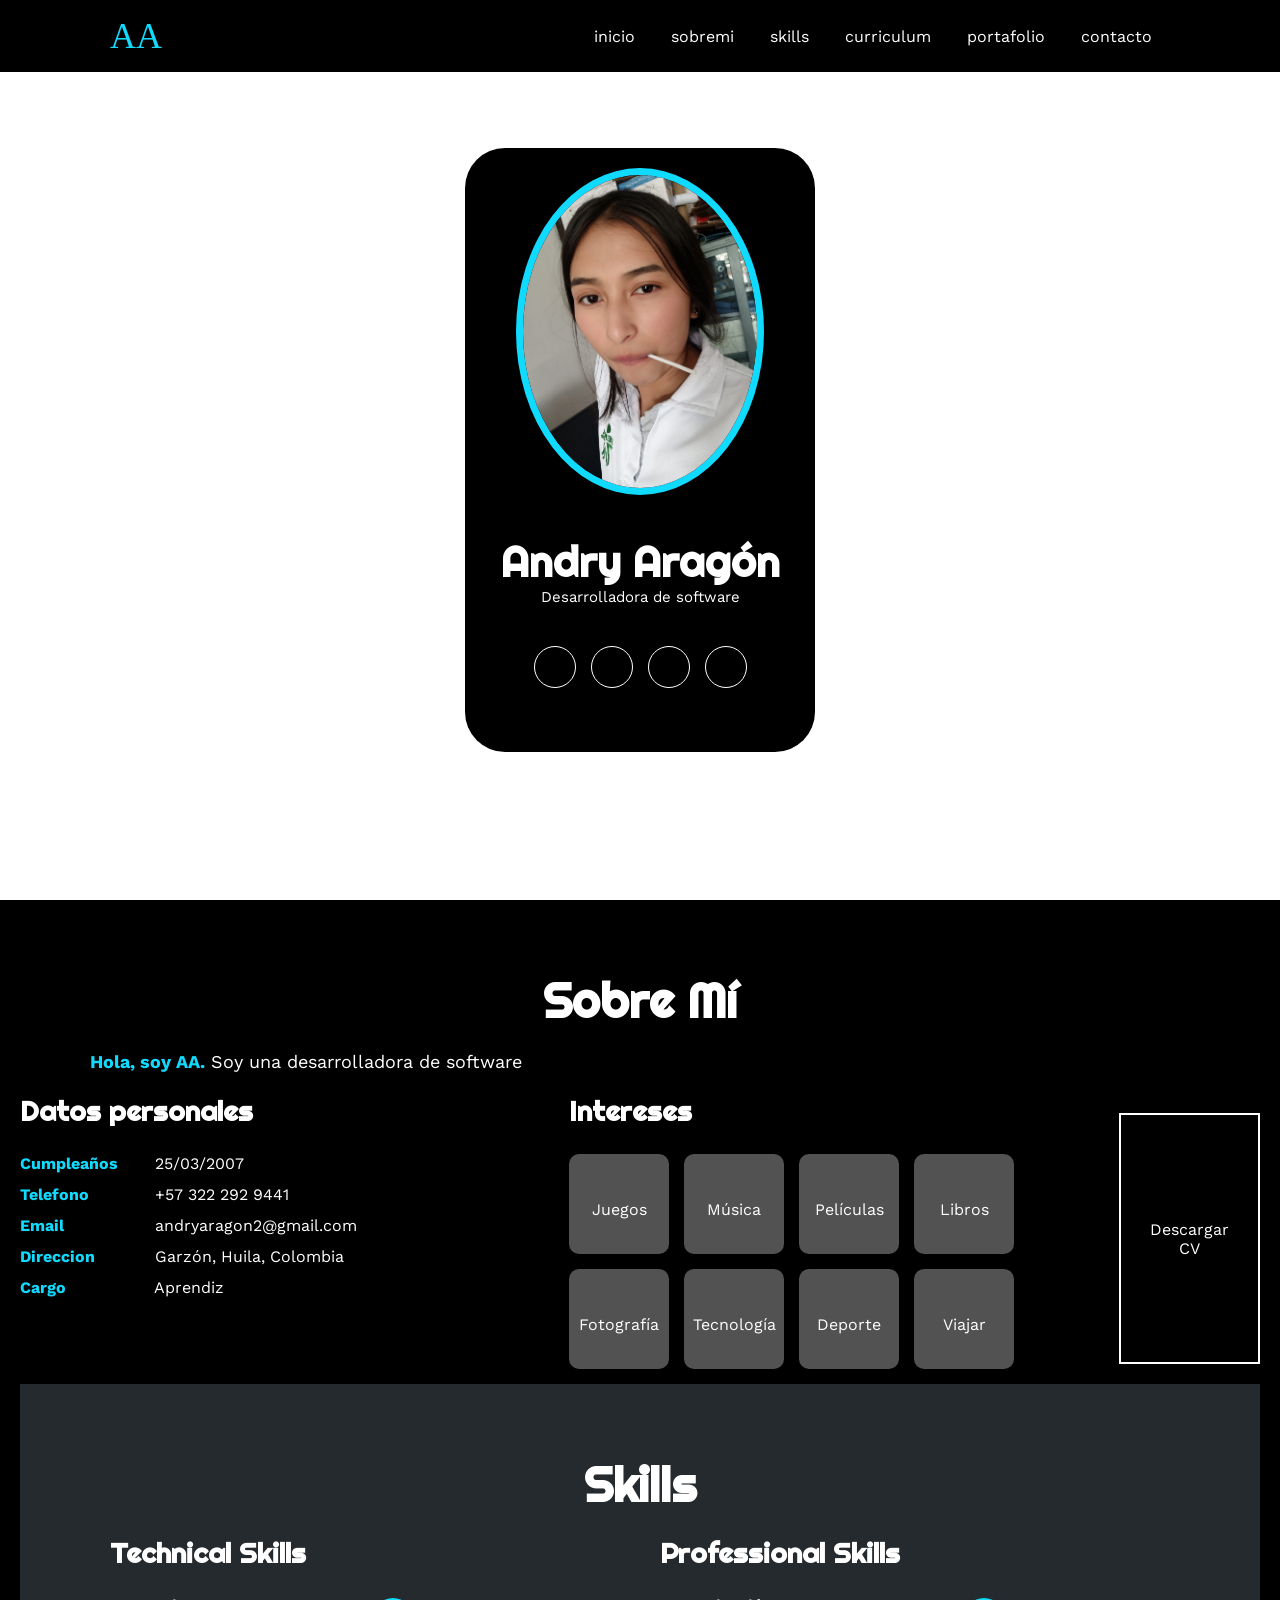
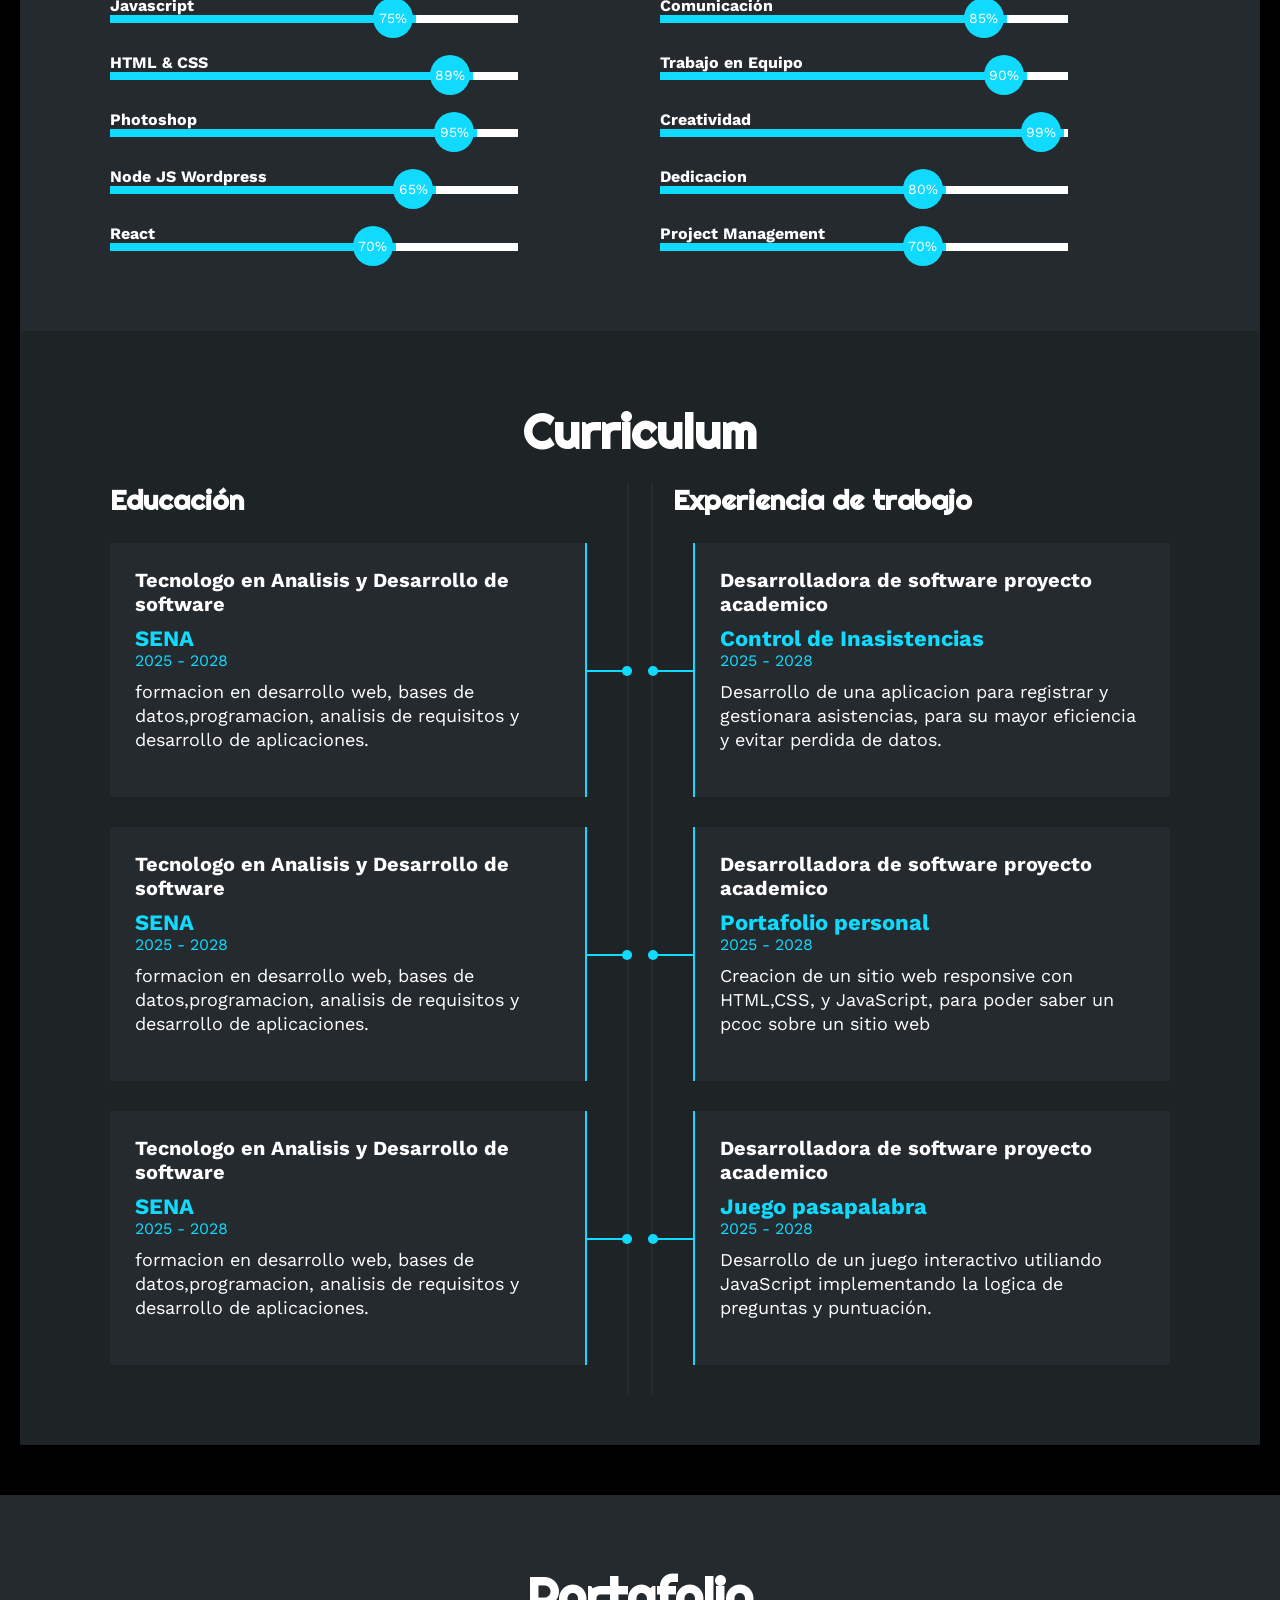
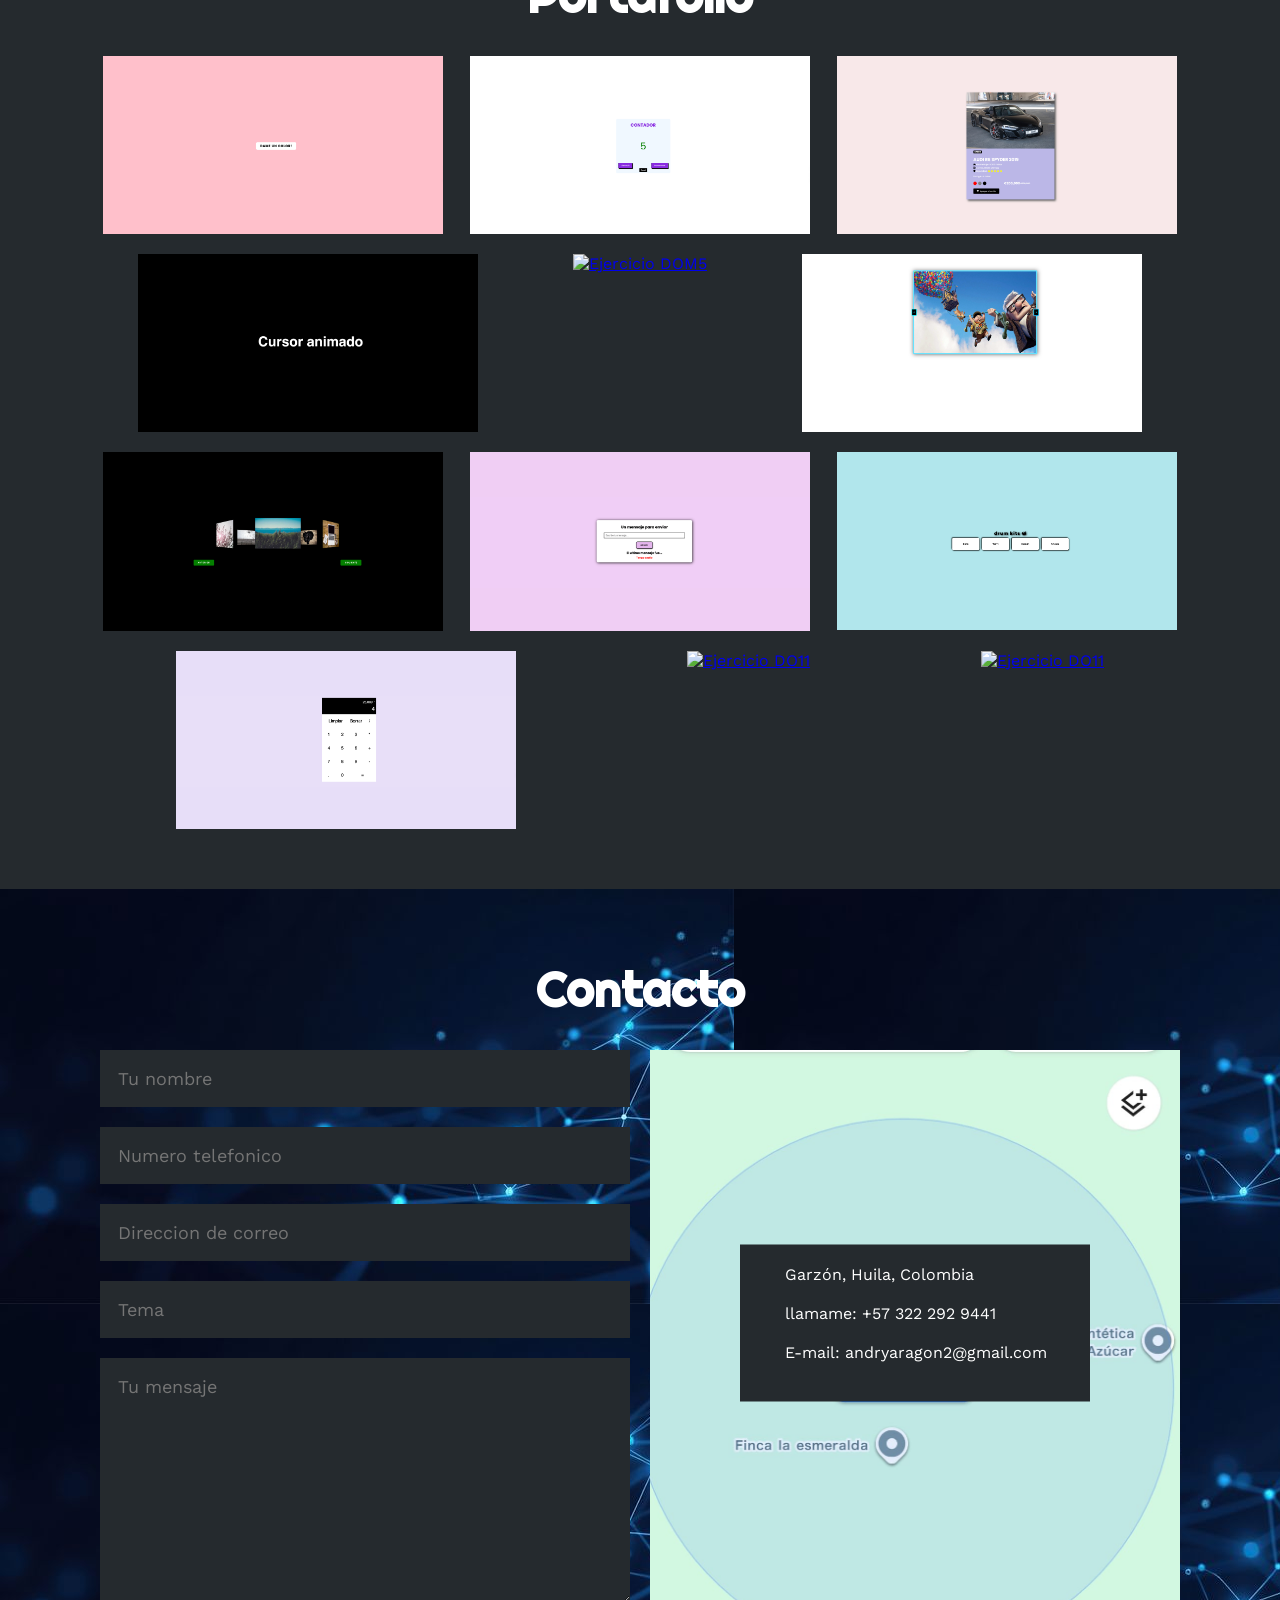
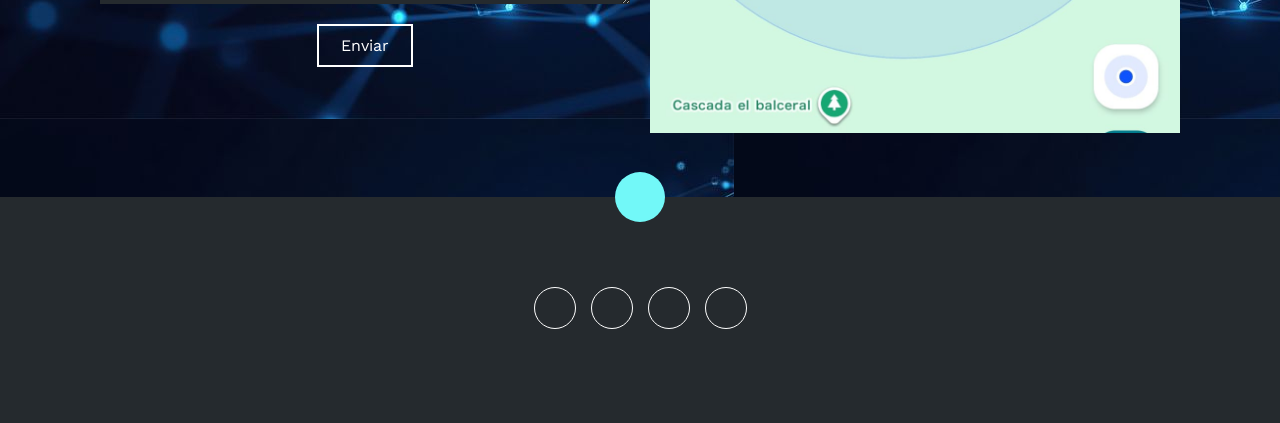
==== index.html @ 348f237e "subir portafolio" ====
<!DOCTYPE html>
<html lang="en">

<head>
    <meta charset="UTF-8">
    <meta http-equiv="x-UA-compatible" content="IE=edge">
    <meta name="viewport" content="width=device-width, initial-scale=1.0">
    <link rel="stylesheet" href="https://cdnjs.cloudflare.com/ajax/libs/font-awesome/7.0.1/css/all.min.css">
    <link rel="stylesheet" href="css/style.css">
    <title>Portafolio</title>
</head>

<body>
    <div class="container-header">
        <header>
            <div class="logo">
                <a href="#">AA</a>
            </div>
            <nav id="nav">
                <ul>
                    <li><a href="#inicio">inicio</a></li>
                    <li><a href="#sobremi">sobremi</a></li>
                    <li><a href="#skills">skills</a></li>
                    <li><a href="#curruculum">curriculum</a></li>
                    <li><a href="#portafolio">portafolio</a></li>
                    <li><a href="#contacto">contacto</a></li>
                </ul>
            </nav>
            <div class="nav-responsive" onclick="mostrarOcultarMenu()">
                <i class="fa-solid fa-bars"></i>
            </div>
        </header>
    </div>
    <!--section inicio -->
    <section id="inicio" class="inicio">
        <div class="container-banner">
            <div class="container-img">
                <img src="img/AA.jpeg" alt="">
            </div>
            <h1> Andry Aragón</h1>
            <h2>Desarrolladora de software</h2>
            <div class="redes">
                <a href="#"><i class="fa-brands fa-facebook-f"></i></a>
                <a href="#"><i class="fa-brands fa-instagram"></i></a>
                <a href="#"><i class="fa-brands fa-tiktok"></i></a>
                <a href="#"><i class="fa-brands fa-linkedin-in"></i></a>
    </section>
    </div>
    <!--section sobre mi-->
    <section id="sobremi" class="sobremi">
        <div class="container-section">
            <h2>Sobre Mí</h2>
            <p><span>Hola, soy AA.</span> Soy una desarrolladora de software</p>
        </div>
        <div class="fila">
            <!--datos personales-->
            <div class="col">
                <h3>Datos personales</h3>
                <ul>
                    <li>
                        <strong>Cumpleaños</strong>
                        25/03/2007
                    </li>
                    <li>
                        <strong>Telefono</strong>
                        +57 322 292 9441
                    </li>
                    <li>
                        <strong>Email</strong>
                        andryaragon2@gmail.com
                    </li>
                    <li>
                        <strong>Direccion</strong>
                        Garzón, Huila, Colombia
                    </li>
                    <li>
                        <strong>Cargo</strong>
                        Aprendiz
                    </li>
                </ul>
            </div>
            <!--Intereses-->
            <div class="col">
                <h3>Intereses</h3>
                <div class="container-intereses">
                    <div class="interes">
                        <i class="fa-solid fa-gamepad"></i>
                        <span>Juegos</span>
                    </div>
                    <div class="interes">
                        <i class="fa-solid fa-headphones"></i>
                        <span>Música</span>
                    </div>
                    <div class="interes">
                        <i class="fa-solid fa-film"></i>
                        <span>Películas</span>
                    </div>
                    <div class="interes">
                        <i class="fa-solid fa-book"></i>
                        <span>Libros</span>
                    </div>
                    <div class="interes">
                        <i class="fa-solid fa-camera"></i>
                        <span>Fotografía</span>
                    </div>
                    <div class="interes">
                        <i class="fa-solid fa-laptop"></i>
                        </span>Tecnología</span>
                    </div>
                    <div class="interes">
                        <i class="fa-solid fa-bicycle"></i>
                        <span>Deporte</span>
                    </div>
                    <div class="interes">
                        <i class="fa-solid fa-plane"></i>
                        <span>Viajar</span>
                    </div>
                </div>
            </div>
            <button>
                Descargar CV <i class="fa-solid fa-download"></i>
                <span class="overlay"></span>
            </button>
        </div>

        <!-- aqui es la sección de los skill -->
    <section class="skills" id="skills">
        <div class="container-section">
            <h2>Skills</h2>
            <div class="fila">
                <div class="col">
                    <h3>Technical Skills</h3>
                    <div class="skill">
                        <span>Javascript</span>
                        <div class="barra-skill">
                            <div class="progreso">
                                <span>75%</span>
                            </div>
                        </div>
                    </div>
                    <div class="skill">
                        <span>HTML & CSS</span>
                        <div class="barra-skill">
                            <div class="progreso">
                                <span>89%</span>
                            </div>
                        </div>
                    </div>
                    <div class="skill">
                        <span>Photoshop</span>
                        <div class="barra-skill">
                            <div class="progreso">
                                <span>95%</span>
                            </div>
                        </div>
                    </div>
                    <div class="skill">
                        <span>Node JS Wordpress</span>
                        <div class="barra-skill">
                            <div class="progreso">
                                <span>65%</span>
                            </div>
                        </div>
                    </div>
                    <div class="skill">
                        <span>React</span>
                        <div class="barra-skill">
                            <div class="progreso">
                                <span>70%</span>
                            </div>
                        </div>
                    </div>
                </div>

                <!-- sección de los skills profesional -->
                <div class="col">
                    <h3>Professional Skills</h3>
                    <div class="skill">
                        <span>Comunicación</span>
                        <div class="barra-skill">
                            <div class="progreso">
                                <span>85%</span>
                            </div>
                        </div>
                    </div>
                    <div class="skill">
                        <span>Trabajo en Equipo</span>
                        <div class="barra-skill">
                            <div class="progreso">
                                <span>90%</span>
                            </div>
                        </div>
                    </div>
                    <div class="skill">
                        <span>Creatividad</span>
                        <div class="barra-skill">
                            <div class="progreso">
                                <span>99%</span>
                            </div>
                        </div>
                    </div>
                    <div class="skill">
                        <span>Dedicacion</span>
                        <div class="barra-skill">
                            <div class="progreso">
                                <span>80%</span>
                            </div>
                        </div>
                    </div>
                    <div class="skill">
                        <span>Project Management</span>
                        <div class="barra-skill">
                            <div class="progreso">
                                <span>70%</span>
                            </div>
                        </div>
                    </div>
                </div>
            </div>
        </div>
    </section>
    <!-- Section Curriculum -->
    <div id="curriculum" class="curriculum">
        <div class="container-section">
            <h2>Curriculum</h2>
            <div class="fila">
                <div class="col izquierda">
                    <h3>Educación</h3>
                    <div class="item izq">
                        <h4>Tecnologo en Analisis y Desarrollo de software</h4>
                        <span class="casa">SENA</span>
                        <span class="fecha">2025 - 2028</span>
                        <p>formacion en desarrollo web, bases de datos,programacion, analisis de requisitos y desarrollo de aplicaciones.</p>
                        <div class="conectori">
                            <div class="circuloi"></div>
                        </div>
                    </div>
                    <div class="item izq">
                        <h4>Tecnologo en Analisis y Desarrollo de software</h4>
                        <span class="casa">SENA</span>
                        <span class="fecha">2025 - 2028</span>
                        <p>formacion en desarrollo web, bases de datos,programacion, analisis de requisitos y desarrollo de aplicaciones.</p>
                        <div class="conectori">
                            <div class="circuloi"></div>
                        </div>
                    </div>        
                    <div class="item izq">
                        <h4>Tecnologo en Analisis y Desarrollo de software</h4>
                        <span class="casa">SENA</span>
                        <span class="fecha">2025 - 2028</span>
                        <p>formacion en desarrollo web, bases de datos,programacion, analisis de requisitos y desarrollo de aplicaciones.</p>
                        <div class="conectori">
                            <div class="circuloi"></div>
                        </div>
                    </div>
                </div>
                <div class="col derecha">
                    <h3>Experiencia de trabajo</h3>
                    <div class="item der">
                        <h4>Desarrolladora de software proyecto academico</h4>
                        <spam class="casa">Control de Inasistencias</spam>
                        <spam class="fecha">2025 - 2028</spam>
                        <p>Desarrollo de una aplicacion para registrar y gestionara asistencias, para su mayor eficiencia y evitar perdida de datos.</p>
                        <div class="conectord">
                            <div class="circulod"></div>
                        </div>
                    </div>
                    <div class="item der">
                        <h4>Desarrolladora de software proyecto academico</h4>
                        <spam class="casa">Portafolio personal </spam>
                        <spam class="fecha">2025 - 2028</spam>
                        <p>Creacion de un sitio web responsive con HTML,CSS, y JavaScript, para poder saber un pcoc sobre un sitio web</p>
                        <div class="conectord">
                            <div class="circulod"></div>
                        </div>
                    </div>
                    <div class="item der">
                        <h4>Desarrolladora de software proyecto academico</h4>
                        <spam class="casa">Juego pasapalabra</spam>
                        <spam class="fecha">2025 - 2028</spam>
                        <p> Desarrollo de un juego interactivo utiliando JavaScript implementando la logica de preguntas y puntuación.</p>
                        <div class="conectord">
                        <div class="circulod"></div>
                    </div>
                </div>
            </div>
        </div>
    </div>
</section>
    <!--section portfolio-->
    <section id="portfolio" class="portfolio">
        <div class="container-section">
            <h2>Portafolio</h2>
            <div class="galeria">
                <div class="proyecto">
                    <a href="evidencias/VISUAL DOM/index.html">
                    <img src="img/cambio color.png" alt="Ejercicio Dom">
                    <div class="overlay">
                        <h3>Cambio de color</h3>
                        <p>Manejo del DOM</p>
                    </div>
                </a>
                </div>
                <div class="proyecto">
                    <a href="evidencias/VISUAL DOM.02/index.html">
                    <img src="img/contador.png" alt="Ejercicio DOM2">
                    <div class="overlay">
                        <h3>Contador</h3>
                        <p>Manejo del DOM</p>
                    </div>
                </a>
                </div>
                <div class="proyecto">
                    <a href="evidencias/VISUAL DOM.03/index.html">
                    <img src="img/carro.png" alt="Ejercicio DOM3">
                    <div class="overlay">
                        <h3>Carro</h3>
                        <p>Fotografia</p>
                    </div>
                </a>
                </div>
                <div class="proyecto">
                    <a href="evidencias/VISUAL DOM.04/index.html">
                    <img src="img/animado.png" alt="Ejercicio DOM4">
                    <div class="overlay">
                        <h3>Cursor Animado</h3>
                        <p>Fotografia</p>
                    </div>
                </a>
                </div>
                <div class="proyecto">
                    <a href="evidencias/VISUAL DOM.05/index.html">
                    <img src="img/Cronometro.png" alt="Ejercicio DOM5">
                    <div class="overlay">
                        <h3>Cronometro</h3>
                        <p>Fotografia</p>
                    </div>
                </a>
                </div>
                <div class="proyecto">
                    <a href="evidencias/VISUAL DOM.06/index.html">
                    <img src="img/carrusel.png" alt="Ejercicio DOM6">
                    <div class="overlay">
                        <h3>Carrusel</h3>
                        <p>Fotografia</p>
                    </div>
                </a>
                </div>
                <div class="proyecto">
                    <a href="evidencias/VISUAL DOM.07/index.html">
                    <img src="img/galeria.png" alt="Ejercicio DOM7">
                    <div class="overlay">
                        <h3>Carrusel</h3>
                        <p>Fotografia</p>
                    </div>
                </a>
                </div>
                <div class="proyecto">
                    <a href="evidencias/VISUAL DOM.08/index.html">
                    <img src="img/Mensaje.png" alt="Ejercicio DOM8">
                    <div class="overlay">
                        <h3>Carrusel</h3>
                        <p>Fotografia</p>
                    </div>
                </a>
                </div>
                <div class="proyecto">
                    <a href="evidencias/VISUAL DOM.09/index.html">
                    <img src="img/bateria.png" alt="Ejercicio DOM9">
                    <div class="overlay">
                        <h3>Carrusel</h3>
                        <p>Fotografia</p>
                    </div>
                </a>
                </div>
                <div class="proyecto">
                    <a href="evidencias/ejercicio11/index.html">
                    <img src="img/Calculadora.png" alt="Ejercicio DOM10">
                    <div class="overlay">
                        <h3>Carrusel</h3>
                        <p>Fotografia</p>
                    </div>
                </a>
                </div>
                <div class="proyecto">
                    <a href="evidencias/ejercicio12/index.html">
                    <img src="img/lista.png" alt="Ejercicio DO11">
                    <div class="overlay">
                        <h3>Carrusel</h3>
                        <p>Fotografia</p>
                    </div>
                </a>
                </div>
                <div class="proyecto">
                    <a href="evidencias/PasaPalabra/index.html">
                    <img src="img/pasapalabra.png" alt="Ejercicio DO11">
                    <div class="overlay">
                        <h3>Carrusel</h3>
                        <p>Fotografia</p>
                    </div>
                </a>
                </div>
            </div>
        </div>
    </section> 
    <!--section cobtanto--> 
    <section id="contacto" class="contacto">
        <div class="container-section">
            <h2>Contacto</h2>
            <div class="fila">
                <!--Formulario-->
                <div class="col">
                    <input type="text" placeholder="Tu nombre">
                    <input type="text" placeholder="Numero telefonico">
                    <input type="text" placeholder="Direccion de correo">
                    <input type="text" placeholder="Tema">
                    <textarea name="" id="" cols="30" rows="10" placeholder="Tu mensaje"></textarea>
                    <button>Enviar <i class="fa-solid fa-paper-plane"></i>
                        <span class="overlay"></span>
                    </button>
                </div>
                <!--mapa-->
                <div class="col">
                    <img src="img/ubicacion.jpeg" alt="">
                    <div class="info">
                        <ul>
                            <li>
                                <i class="fa-solid fa-location-dot"></i>
                                Garzón, Huila, Colombia
                            </li>
                            <li>
                                <i class="fa-solid fa-mobile-screen"></i>
                                llamame: +57 322 292 9441
                            </li>
                            <li>
                                <i class="fa-solid fa-envelope"></i>
                                E-mail: andryaragon2@gmail.com
                            </li>
                        </ul>
                    </div>
                </div>
            </div>
        </div>
    </section>
    <!--footer-->
    <footer>
        <a href="#inicio" class="arriba">
            <i class="fa-solid fa-angles-up"></i>
        </a>
        <div class="redes">
            <a href="#"><i class="fa-brands fa-facebook-f"></i></a>
            <a href="#"><i class="fa-brands fa-twitter"></i></a>
            <a href="#"><i class="fa-brands fa-instagram"></i></a>
            <a href="#"><i class="fa-brands fa-linkedin"></i></a>
        </div>
    </footer>
        <script src="js/script.js"></script>
</body>

</html>
---- css/style.css ----
@import url('https://fonts.googleapis.com/css2?family=Righteous&family=Work+Sans:wght@100;200;400;600;800&display=swap');

*{
    box-sizing: border-box;
    font-family: 'work sans';
    margin: 0;
    padding: 0;
}

html {
    scroll-behavior: smooth;
}

.container-header {
    background: black;
    position: fixed;
    width: 100%;
    top: 0;
    left: 0;
    z-index: 99;
}
.container-header header {
    max-width: 1100px;
    margin: auto;
    display: flex;
    justify-content: space-between;
    align-items: center;
    padding: 15px 20px;
}
.container-header header .logo a{
    font-family: 'Righteos';
    font-size: 36px;
    color: rgb(16, 218, 254);
    text-decoration: none;
}
.container-header header ul{
    display: flex;
    list-style: none;
}

.container-header header nav ul li a{
    text-align: none;
    color: white;
    margin: 0 15px;
    padding: 3px;
    transition: .5s;
    text-decoration: none;
}
.container-header header nav ul li a:hover{
    color: rgb(88, 199, 255);
}
.nav-responsive {
    background-color: rgb(174, 221, 252);
    color: white;
    padding: 5px 10px;
    border-radius: 5px;
    cursor: pointer;
    display: none;
}
.inicio{
    background: linear-gradient(to top, rgba(30, 35,38,.8)), url(/img/fondo.jpeg) no-repeat center center;
    background-size: cover;
    height: 100vh;
    color: white;
    display: flex;
    align-items: center;
}
.inicio .container-banner{
    padding: 20px;
    background-color: black;
    max-width: 350px;
    margin: auto;
    text-align: center;
    border-radius: 40px;
}
.inicio .container-banner img{
    margin-top: 30px;
    border: 7px solid rgb(16, 218, 254);
    display: block;
    width: 80%;
    margin: auto;
    border-radius: 100%;
}

.inicio .container-banner h1{
    margin-top: 40px;
    font-size: 42px;
    font-family: 'Righteous';
}
.inicio .container-banner h2{
    font-size: 15px;
    font-weight: normal;
}
.inicio .container-banner .redes a{
    color: white;
    display: inline-block;
    text-decoration: none;
    border: 1px solid white;
    border-radius: 100%;
    width: 42px;
    height: 42px;
    line-height: 42px;
    margin: 40px 5px;
    font-size: 20px;
    transition: .3s;
}
.inicio .container-banner .redes a:hover{
    background-color: rgb(16, 218, 254);
}
/* section sobre mi */
.sobremi{
    background-color: rgb(0, 0, 0);
    color: rgb(255, 255, 255);
    padding: 50px 20px;
}
.sobremi .container-section{
    max-width: 1100px;
    margin: auto;
}
.sobremi h2{
    font-size: 48px;
    font-family:'Righteous';
    text-align: center;
    padding: 20px 0;
}
.sobremi .container-section p{
    font-size: 18px;
    line-height: 22px;
    margin-bottom: 20px;
}
.sobremi .container-section p span {
    color: rgb(16, 218, 254);
    font-weight: bold;
}
.sobremi .fila{
    display: flex;
}
.sobremi .fila .col{
    width: 50%;
}
.sobremi .fila .col h3{
    font-size: 28px;
    font-family: 'Righteous';
    margin-bottom: 25px;
}
.sobremi .fila .col ul {
    list-style: none;
}
.sobremi .fila .col ul li{
    margin: 12px 0;
}
.sobremi .fila .col ul li strong {
    display: inline-block;
    color: rgb(16, 218, 254);
    width: 130px;
}
.sobremi .fila .col ul li span{
    background-color: rgb(16, 218, 254);
    padding: 3px;
    font-weight: bold;
    border-radius: 5px;
}
.sobremi .fila .col .container-intereses{
    display: flex;
    flex-wrap: wrap;
}
.sobremi .fila .col .container-intereses .interes{
    width: 100px;
    height: 100px;
    background-color: rgb(82, 82, 82);
    border-radius: 10px;
    margin: 0 15px 15px 0;
    display: flex;
    flex-direction: column;
    align-items: center;
    justify-content: center;
    transition: .3s;
}
.sobremi .fila .col .container-intereses .interes:hover {
    background-color: rgb(16, 218, 254);
}
.sobremi .fila .col .container-intereses .interes i{
    font-size: 30px;
    margin-bottom: 10px;
}
.sobremi button{
    cursor: pointer;
    background-color: transparent;
    border: 2px solid white;
    width: fit-content;
    display: block;
    margin: 20px auto;
    padding: 10px 22px;
    font-size: 16px;
    color: #fff;
    position: relative;
    z-index: 10;
}
.sobremi button .overlay {
    position: absolute;
    top: 0;
    left: 0;
    width: 0;
    height: 100%;
    background-color: rgb(16, 218, 254);
    z-index: -1;
    transition: 1s;
}
.sobremi button:hover .overlay{
    width: 100%;
}
/* scetion skills*/
.skills{
    background-color: #252a2e;
    color: #fff;
    padding: 50px 20px;
}
.skills .container-section{
    max-width: 1100px;
    margin: auto;
}
.skills h2{
    font-size: 48px;
    font-family: 'Righteous';
    text-align: center;
    padding: 20px 0;
}

.skills .fila{
    display: flex;
}
.skills .fila .col{
    width: 50%;
    padding: 0 20px;
}
.skills .fila .col h3{
    font-size: 28px;
    font-family: 'Righteous';
    margin-bottom: 25px;
}

/* estilos a los skill */
.skills .skill > span{
    font-weight: bold;
    display: bold;
    margin-bottom: 10px;
}

.skills .skill .barra-skill{
    height: 8px;
    width: 80%;
    background-color: #ffffff;
    position: relative;
    margin-bottom: 30px;
}
/* este codigo borra la barra de los porcentages */
.skills .skill .progreso{
    background-color: rgb(16, 218, 254);
    position: absolute;
    top: 0;
    left: 0;
    height: 8px;
}

.skills .skill .barra-skill span{
    position: absolute;
    height: 40px;
    width: 40px;
    background-color: rgb(16, 218, 254);
    border-radius: 50px;
    line-height: 40px;
    text-align: center;
    top: -17px;
    right: 3px;
    font-size: 14px;
}
/* agregaremos una pequeña animaciona las clases siguientes de skills mendiante javaScript */
.skills .skill .javascript{
    width: 0%;
    animation: 2s javascript forwards;
}
@keyframes javascript{
    0%{width: 0%;}
    100%{width: 75%;}
}
.skills .skill .htmlcss{
    width: 0%; 
    animation:2s htmlcss forwards;
}
@keyframes htmlcss{
    0%{width: 0%;}
    100% {width: 89%;}
}
.skills .skill .photoshop{
    width: 0%;
    animation: 2s photoshop forwards;
}
@keyframes photoshop{
    0%{width: 0%;}
    100%{width: 90%;}
}
.skills .skill .wordpress{
    width: 0%;
    animation: 2s wordpress forwards;
}
@keyframes wordpress{
    0%{width: 0%;}
    100%{width: 80%;}
}

.skills .skill .react {
    width: 0%;
    animation: 2s react forwards;
}
@keyframes react{
    0%{width: 0%;}
    100%{width: 70%;}
}
.skills .skill .comunicacion{
    width: 0%;
    animation: 2s comunicacion forwards;
}

@keyframes comunicacion {
    0%{width: 0%;}
    100%{width: 85%;}
}
.skills .skill .equipo {
    width: 0%;
    animation: 2s equipo forwards;
}
@keyframes equipo{
    0%{width: 0%;}
    100%{width: 90%;}
}
.skills .skill .creatividad {
    width: 0%;
    animation: 2s creatividad forwards;
}
@keyframes creatividad{
    0%{width: 0%;}
    100%{width: 99%;}
}
.skills .skill .dedicacion {
    width: 0%;
    animation: 2s dedicacion forwards;
}
@keyframes dedicacion {
    0%{width: 0%;}
    100%{width: 70%;}
}
.skills .skill .management {
    width: 0%;
    animation: 2s management forwards;
}
@keyframes management {
    0%{width: 0%;}
    100%{width: 70%;}
}
/* Section Curriculum */

.curriculum{ 
    background-color: #1e2326; 
    color:#fff;
    padding: 50px 20px;
}
.curriculum .container-section{ 
    max-width: 1100px;
    margin: auto;
}
.curriculum h2{ 
    font-size: 48px;
    font-family: 'Righteous';
    text-align: center; 
    padding: 20px 0;
}
.curriculum .fila{ 
    display: flex;
}
.curriculum .fila .col{
    width: 49%;
    padding: 0 20px;
}
.curriculum .fila .col h3{
    Font-size: 28px; 
    font-family: 'Righteous'; 
    margin-bottom: 25px;
}
.curriculum .fila .izquierda{
    border-right: 2px solid #252a2e;
}

.curriculum .fila .derecha{
    border-left: 2px solid #252a2e;
}
.curriculum .fila .item{
    padding: 25px;
    margin-bottom: 30px;
    background-color: #252a2e;
    position: relative;
}
.curriculum .fila .item h4{
    font-size: 20px;
    margin-bottom: 10px;
}
.curriculum .fila .item .casa{
    color: rgb(16, 218, 254);
    font-size: 22px;
    font-weight: bold;
    display: block;
}
.curriculum .fila .item .fecha{
    display: block; 
    color: rgb(16, 218, 254);
    margin-bottom: 10px;
}
.curriculum .fila .item p{
    line-height: 24px;
}
.curriculum .fila .izq {
    border-right: 2px solid rgb(16, 218, 254);
    margin-right: 20px;
}
.curriculum .fila .der{
    border-left: 2px solid rgb(16, 218, 254); 
    margin-left: 20px;
}
.curriculum .fila .item .conectori{
    height: 2px;
    background-color:rgb(16, 218, 254);
    width: 47px;
    position: absolute;
    top: 50%;
    right: -47px;
    z-index: 5;
}
.curriculum .fila .item .conectori .circuloi{
    display: block;
    height: 10px;
    width: 10px;
    border-radius: 50%;
    background-color:rgb(16, 218, 254);
    float: right;
    position: relative;
    bottom: 4px;
}
.curriculum .fila .item .conectord{
    height: 2px;
    background-color:rgb(16, 218, 254);
    width: 47px;
    position: absolute;
    top: 50%;
    left: -47px;
    z-index: 5;
}
.curriculum .fila .item .conectord .circulod{
    display: block; 
    height: 10px; 
    width: 10px;
    border-radius: 50%;
    background-color:rgb(16, 218, 254);
    float: left;
    position: relative;
    bottom: 4px;
}
.curriculum .fila {
    display: flex;
    justify-content: space-between;
}
/* section portafolio*/
.portfolio{
    background-color: #252a2e;
    color: #fff;
    padding: 50px 20px;
}
.portfolio .container-section{
    max-width: 1100px;
    margin: auto;
}
.portfolio h2{
    font-size: 48px;
    font-family: 'Righteous';
    text-align: center;
    padding: 20px 0;
}
.portfolio .galeria{
    display: flex;
    flex-wrap: wrap;
    justify-content: space-around;
}
.portfolio .galeria .proyecto{
    position: relative;
    max-width: 340px;
    height: fit-content;
    margin: 10px;
    cursor: pointer;
}
.portfolio .galeria img{
    width: 100%;
    display: block;
}

.portfolio .galeria .proyecto .overlay{
    position: absolute;
    top: 0;
    width: 100%;
    height: 100%;
    text-align: center;
    background: linear-gradient(rgba(149, 230, 244), rgba(16, 218, 254));
    display: flex;
    flex-direction: column;
    justify-content: center;
    transition: 1s;
    font-size: 18px;
    letter-spacing: 4px;
    opacity: 0;
}
.portfolio .galeria .proyecto h3{
    margin-bottom: 20px;
    transition: 1s;
}
.portfolio .galeria .proyecto .overlay:hover{
    opacity: 1;
}
.portfolio .galeria .proyecto .overlay:hover h3{
    margin-bottom: 0px;
}
/* section contacto */
.contacto{
    background-image: url(/img/fondo2.jpg);
    background-color: #1e2326;
    color: #fff;
    padding: 50px 0;
}
.contacto .container-section{
    max-width: 1100px;
    margin: auto;
}
.contacto h2{
    font-size: 48px;
    font-family: 'Righteous';
    text-align: center;
    padding: 20px 0;
}
.contacto .fila{
    display: flex;
}
.contacto .col{
    width: 50%;
    padding: 10px;
    position: relative;
}
.contacto .col input, .contacto .col textarea{
    display: block;
    width: 100%;
    padding: 18px;
    border: none;
    margin-bottom: 20px;
    background-color: #252a2e;
    color: #fff;
    font-size: 18px;
}
.contacto button{
    cursor: pointer;
    background-color: transparent;
    border: 2px solid #fff;
    width: fit-content;
    display: block;
    margin: 20px auto;
    padding: 10px 22px;
    font-size: 16px;
    color: #fff;
    position: relative;
    z-index: 10;
}
.contacto button .overlay{
    position: absolute;
    top: 0;
    left: 0;
    width: 0;
    height: 100%;
    background-color: #72f8f8;
    transition: 1s;
    z-index: -1;
}
.contacto button:hover .overlay{
    width: 100%;
}
.contacto .col img{
    width: 100%;
}
.contacto .col .info{
    position: absolute;
    top: 40%;
    background-color: #252a2e;
    padding: 20px;
    width: 350px;
    left: 50%;
    transform: translate(-50%, -50%);
}
.contacto .col .info ul{
    list-style: none; 
}
.contacto .col .info ul li{
    margin-bottom: 20px;
}
.contacto .col .info ul li i{
    color: #72f8f8;
    display: inline-block;
    margin-right: 20px;
}
/* section footer */
footer{
    background-color: #252a2e;
    color: #fff;
    padding: 50px 0 30px 0;
    text-align: center;
    position: relative;
    width: 100%;
}
footer .redes{
    margin-bottom: 20px;
}
footer .redes a{
    color: #fff;
    display: inline-block;
    text-decoration: none;
    border: 1px solid #fff;
    border-radius: 100%;
    width: 42px;
    height: 42px;
    line-height: 42px;
    margin: 40px 5px;
    font-size: 20px;
    transition: 3s;
}
footer .arriba{
    display: block;
    width: 50px;
    height: 50px;
    background-color: #72f8f8;
    color: #fff;
    position: absolute;
    left: 50%;
    transform: translate(-50%);
    top: -25px;
    border-radius: 50%;
    line-height: 50px;
    font-size: 18px;
}
/* media queries- responsive*/
@media screen and (max-width:980px){ 
nav{
    display: none;
    }
    .nav-responsive{
        display: block;
    }
    nav.responsive{
        display: block;
        position: absolute;
        right: 0;
        top: 75px;
        background-color: #252a2e;
        width: 180px;
    }
    nav.responsive ul {
        display: block !important;
    }
}
nav.responsive ul li{
    border-bottom: 1px solid #fff;
    padding: 10px 0;
}
@media screen and (max-width: 700px){
   .sobremi .fila{
    display: block;
   }
   .sobremi .fila .col{
    width: fit-content;
   }
   .skills .fila{
    display: block;
   }
   .skills .fila .col{
    width: 100%;
   }
   .skills .fila .col .barra-skill{
    width: 100%;
   }
   .curriculum .fila{
    display: block;
   }
   .curriculum .fila .col{
    width: 90%;
   }
   .curriculum .fila .derecha{
    margin-left: 20px;
   }
   .portfolio .galeria{
    display: block;
    width: 100%;
   }
   .portfolio .galeria .proyecto{
    max-width: 100%;
   }
   .portfolio .galeria .proyecto img{
    width: 100%;
   }
   .contacto .fila{
    display: block;
   }
   .contacto .fila .col{
    width: 100%;
   }
}
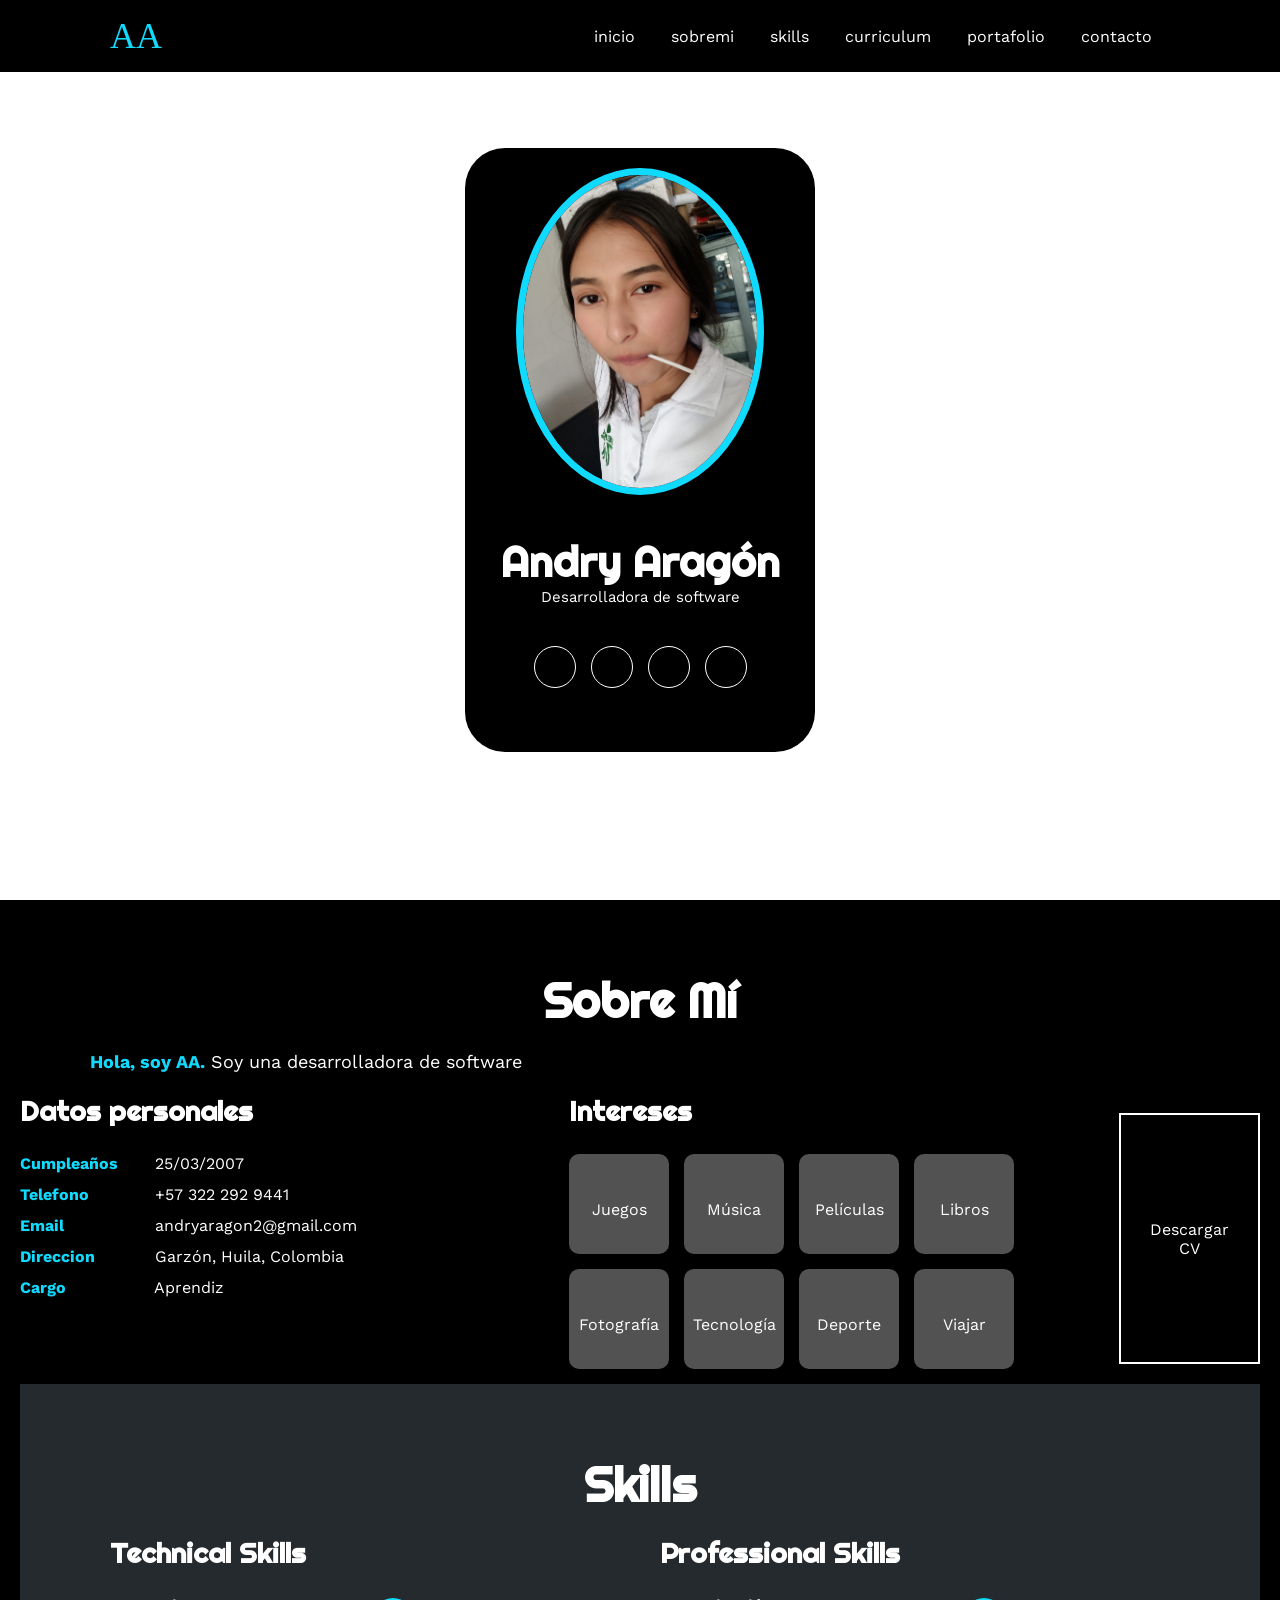
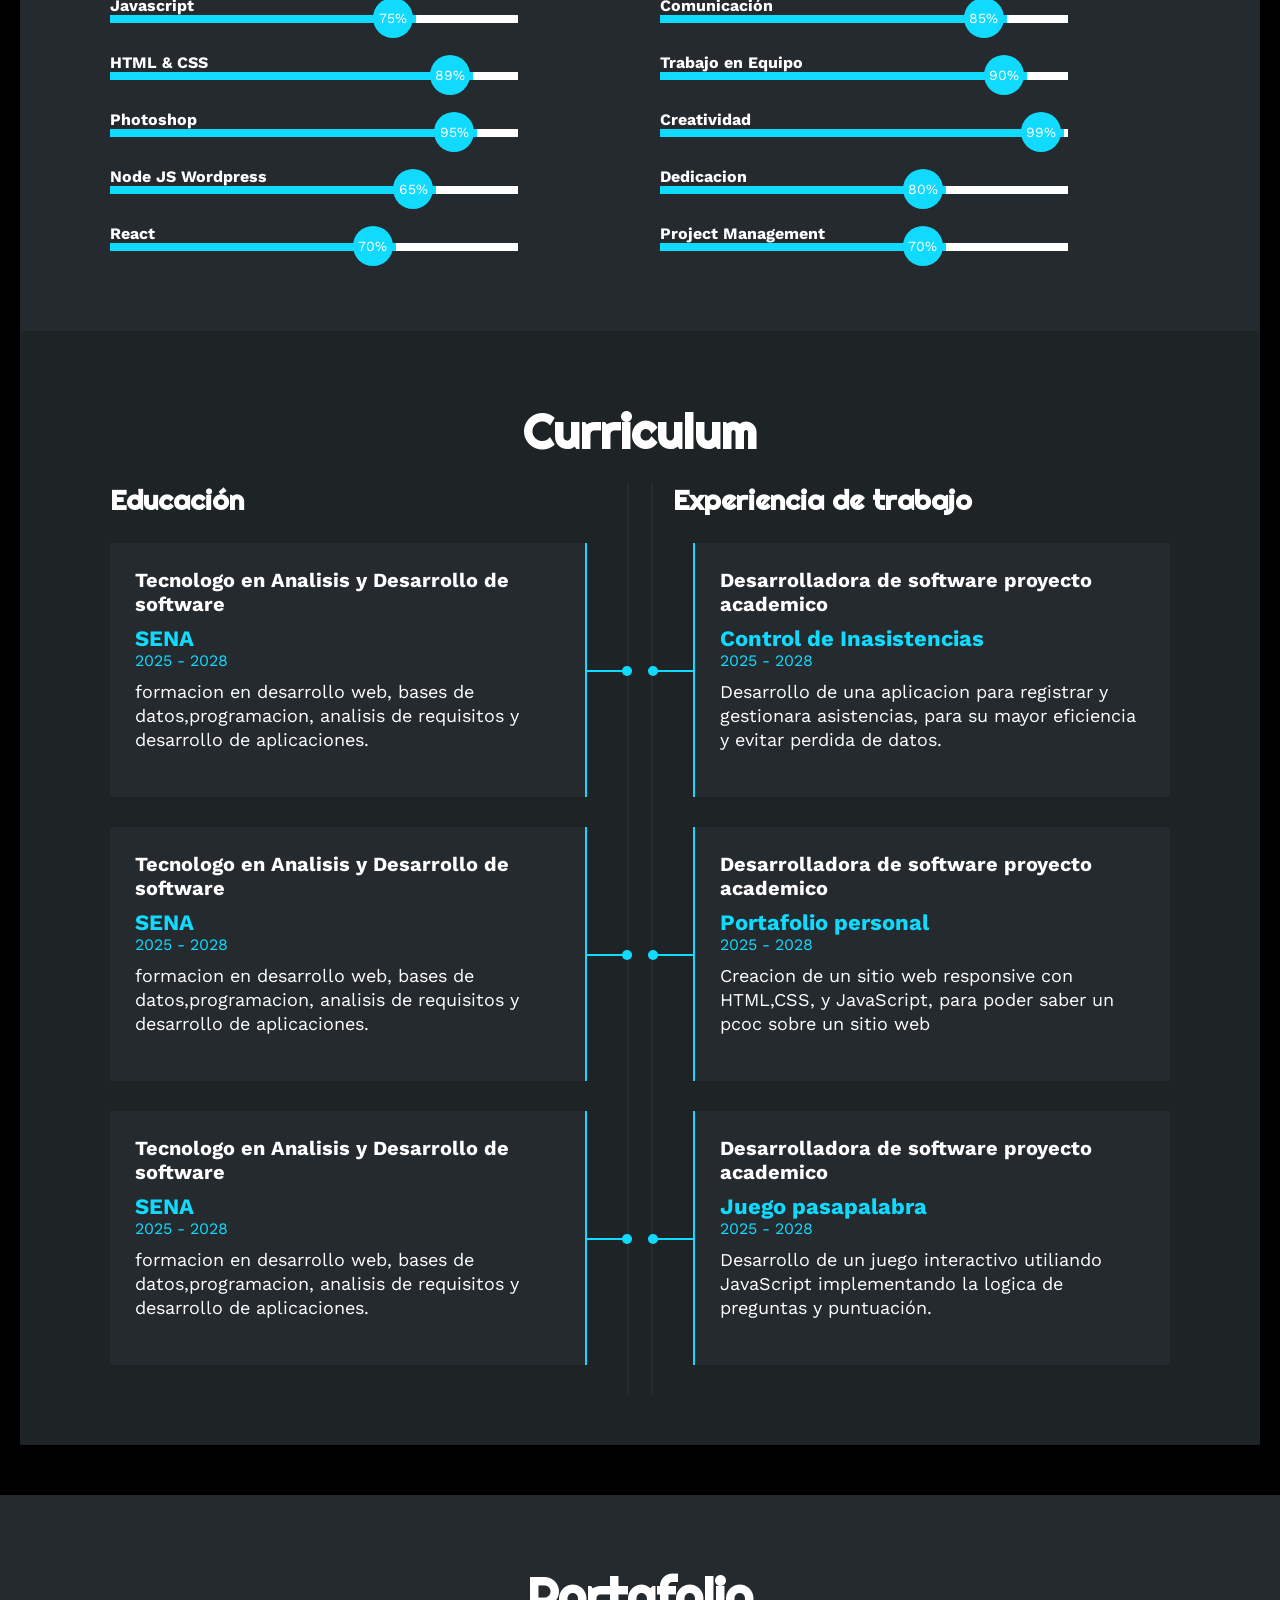
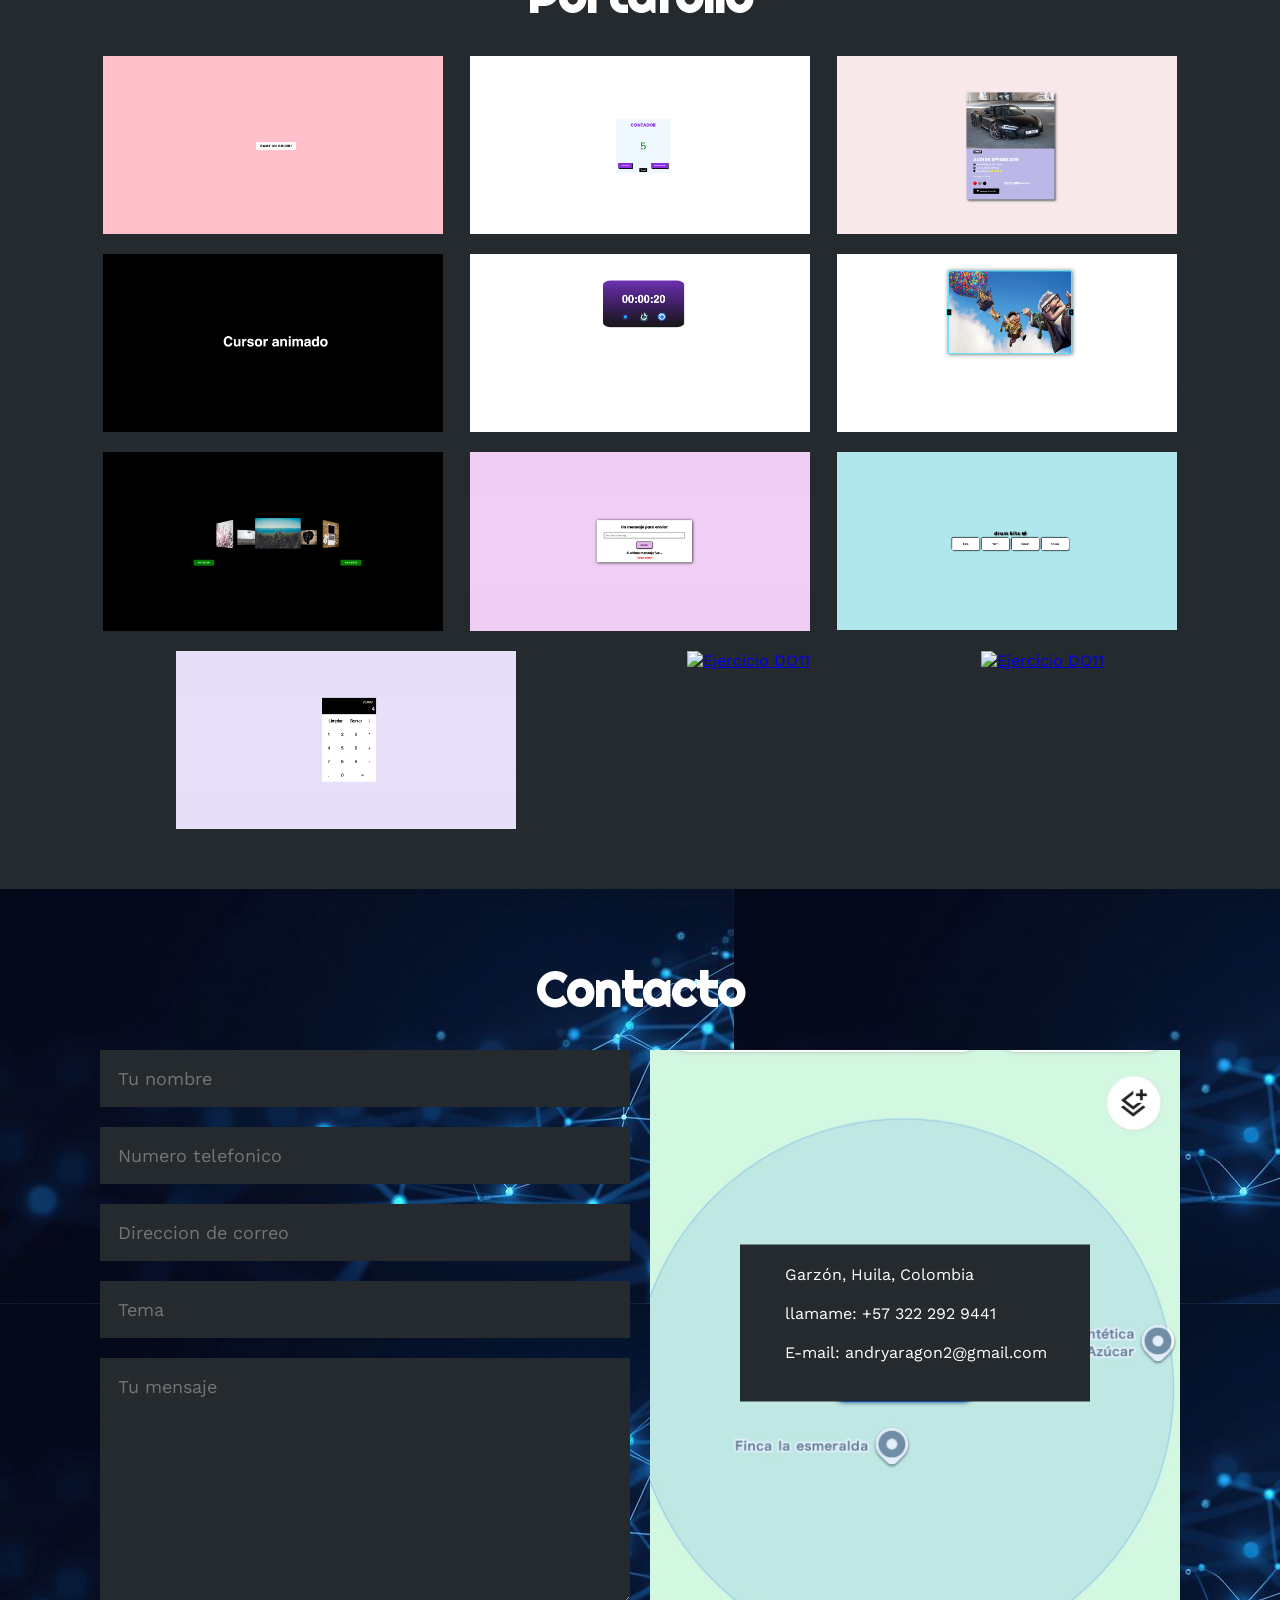
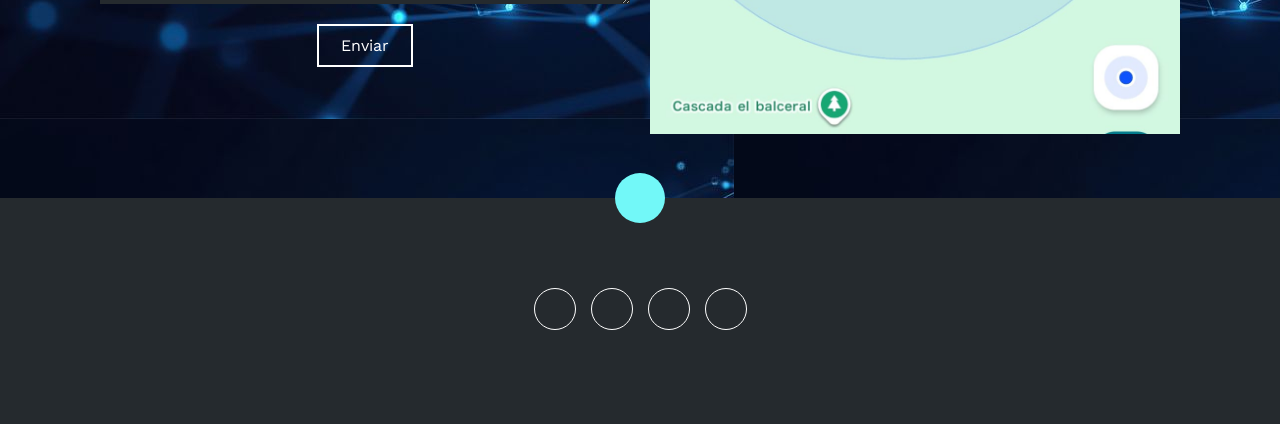
==== commit 8f5f9246: "actualizar mi portafolio Actualizar mi portafolio  Co-Authored-By: andry-15 <235758447+andry-15@user" ====
--- a/index.html
+++ b/index.html
@@ -6,7 +6,7 @@
     <meta http-equiv="x-UA-compatible" content="IE=edge">
     <meta name="viewport" content="width=device-width, initial-scale=1.0">
     <link rel="stylesheet" href="https://cdnjs.cloudflare.com/ajax/libs/font-awesome/7.0.1/css/all.min.css">
-    <link rel="stylesheet" href="css/style.css">
+    <link rel="stylesheet" href="./css/style.css">
     <title>Portafolio</title>
 </head>
 
@@ -35,7 +35,7 @@
     <section id="inicio" class="inicio">
         <div class="container-banner">
             <div class="container-img">
-                <img src="img/AA.jpeg" alt="">
+                <img src="./img/AA.jpeg" alt="">
             </div>
             <h1> Andry Aragón</h1>
             <h2>Desarrolladora de software</h2>
@@ -293,8 +293,8 @@
             <h2>Portafolio</h2>
             <div class="galeria">
                 <div class="proyecto">
-                    <a href="evidencias/VISUAL DOM/index.html">
-                    <img src="img/cambio color.png" alt="Ejercicio Dom">
+                    <a href="./evidencias/visual dom/index.html">
+                    <img src="./img/cambio color.png" alt="Ejercicio Dom">
                     <div class="overlay">
                         <h3>Cambio de color</h3>
                         <p>Manejo del DOM</p>
@@ -302,8 +302,8 @@
                 </a>
                 </div>
                 <div class="proyecto">
-                    <a href="evidencias/VISUAL DOM.02/index.html">
-                    <img src="img/contador.png" alt="Ejercicio DOM2">
+                    <a href="./evidencias/visual dom.02/index.html">
+                    <img src="./img/contador.png" alt="Ejercicio DOM2">
                     <div class="overlay">
                         <h3>Contador</h3>
                         <p>Manejo del DOM</p>
@@ -311,8 +311,8 @@
                 </a>
                 </div>
                 <div class="proyecto">
-                    <a href="evidencias/VISUAL DOM.03/index.html">
-                    <img src="img/carro.png" alt="Ejercicio DOM3">
+                    <a href="./evidencias/visual dom.03/index.html">
+                    <img src="./img/carro.png" alt="Ejercicio DOM3">
                     <div class="overlay">
                         <h3>Carro</h3>
                         <p>Fotografia</p>
@@ -320,8 +320,8 @@
                 </a>
                 </div>
                 <div class="proyecto">
-                    <a href="evidencias/VISUAL DOM.04/index.html">
-                    <img src="img/animado.png" alt="Ejercicio DOM4">
+                    <a href="./evidencias/visual dom.04/index.html">
+                    <img src="./img/animado.png" alt="Ejercicio DOM4">
                     <div class="overlay">
                         <h3>Cursor Animado</h3>
                         <p>Fotografia</p>
@@ -329,8 +329,8 @@
                 </a>
                 </div>
                 <div class="proyecto">
-                    <a href="evidencias/VISUAL DOM.05/index.html">
-                    <img src="img/Cronometro.png" alt="Ejercicio DOM5">
+                    <a href="./evidencias/visual dom.05/index.html">
+                    <img src="./img/cronometro.png" alt="Ejercicio DOM5">
                     <div class="overlay">
                         <h3>Cronometro</h3>
                         <p>Fotografia</p>
@@ -338,62 +338,62 @@
                 </a>
                 </div>
                 <div class="proyecto">
-                    <a href="evidencias/VISUAL DOM.06/index.html">
-                    <img src="img/carrusel.png" alt="Ejercicio DOM6">
-                    <div class="overlay">
-                        <h3>Carrusel</h3>
-                        <p>Fotografia</p>
-                    </div>
-                </a>
-                </div>
-                <div class="proyecto">
-                    <a href="evidencias/VISUAL DOM.07/index.html">
-                    <img src="img/galeria.png" alt="Ejercicio DOM7">
-                    <div class="overlay">
-                        <h3>Carrusel</h3>
-                        <p>Fotografia</p>
-                    </div>
-                </a>
-                </div>
-                <div class="proyecto">
-                    <a href="evidencias/VISUAL DOM.08/index.html">
-                    <img src="img/Mensaje.png" alt="Ejercicio DOM8">
-                    <div class="overlay">
-                        <h3>Carrusel</h3>
-                        <p>Fotografia</p>
-                    </div>
-                </a>
-                </div>
-                <div class="proyecto">
-                    <a href="evidencias/VISUAL DOM.09/index.html">
-                    <img src="img/bateria.png" alt="Ejercicio DOM9">
-                    <div class="overlay">
-                        <h3>Carrusel</h3>
-                        <p>Fotografia</p>
-                    </div>
-                </a>
-                </div>
-                <div class="proyecto">
-                    <a href="evidencias/ejercicio11/index.html">
-                    <img src="img/Calculadora.png" alt="Ejercicio DOM10">
-                    <div class="overlay">
-                        <h3>Carrusel</h3>
-                        <p>Fotografia</p>
-                    </div>
-                </a>
-                </div>
-                <div class="proyecto">
-                    <a href="evidencias/ejercicio12/index.html">
-                    <img src="img/lista.png" alt="Ejercicio DO11">
-                    <div class="overlay">
-                        <h3>Carrusel</h3>
-                        <p>Fotografia</p>
-                    </div>
-                </a>
-                </div>
-                <div class="proyecto">
-                    <a href="evidencias/PasaPalabra/index.html">
-                    <img src="img/pasapalabra.png" alt="Ejercicio DO11">
+                    <a href="./evidencias/visual dom.06/index.html">
+                    <img src="./img/carrusel.png" alt="Ejercicio DOM6">
+                    <div class="overlay">
+                        <h3>Carrusel</h3>
+                        <p>Fotografia</p>
+                    </div>
+                </a>
+                </div>
+                <div class="proyecto">
+                    <a href="./evidencias/visual dom.07/index.html">
+                    <img src="./img/galeria.png" alt="Ejercicio DOM7">
+                    <div class="overlay">
+                        <h3>Carrusel</h3>
+                        <p>Fotografia</p>
+                    </div>
+                </a>
+                </div>
+                <div class="proyecto">
+                    <a href="./evidencias/visual dom.08/index.html">
+                    <img src="./img/Mensaje.png" alt="Ejercicio DOM8">
+                    <div class="overlay">
+                        <h3>Carrusel</h3>
+                        <p>Fotografia</p>
+                    </div>
+                </a>
+                </div>
+                <div class="proyecto">
+                    <a href="./evidencias/visual dom.09/index.html">
+                    <img src="./img/bateria.png" alt="Ejercicio DOM9">
+                    <div class="overlay">
+                        <h3>Carrusel</h3>
+                        <p>Fotografia</p>
+                    </div>
+                </a>
+                </div>
+                <div class="proyecto">
+                    <a href="./evidencias/ejercicio11/index.html">
+                    <img src="./img/Calculadora.png" alt="Ejercicio DOM10">
+                    <div class="overlay">
+                        <h3>Carrusel</h3>
+                        <p>Fotografia</p>
+                    </div>
+                </a>
+                </div>
+                <div class="proyecto">
+                    <a href="./evidencias/ejercicio12/index.html">
+                    <img src="./img/lista.png" alt="Ejercicio DO11">
+                    <div class="overlay">
+                        <h3>Carrusel</h3>
+                        <p>Fotografia</p>
+                    </div>
+                </a>
+                </div>
+                <div class="proyecto">
+                    <a href="./evidencias/PasaPalabra/index.html">
+                    <img src="./img/pasapalabra.png" alt="Ejercicio DO11">
                     <div class="overlay">
                         <h3>Carrusel</h3>
                         <p>Fotografia</p>
@@ -421,7 +421,7 @@
                 </div>
                 <!--mapa-->
                 <div class="col">
-                    <img src="img/ubicacion.jpeg" alt="">
+                    <img src="./img/ubicacion.jpeg" alt="">
                     <div class="info">
                         <ul>
                             <li>
--- a/css/style.css
+++ b/css/style.css
@@ -2,7 +2,7 @@
 
 *{
     box-sizing: border-box;
-    font-family: 'work sans';
+    font-family:'work sans';
     margin: 0;
     padding: 0;
 }
@@ -58,7 +58,7 @@
     display: none;
 }
 .inicio{
-    background: linear-gradient(to top, rgba(30, 35,38,.8)), url(/img/fondo.jpeg) no-repeat center center;
+    background: linear-gradient(to top, rgba(30, 35,38,.8)), url(../img/fondo.jpeg) no-repeat center center;
     background-size: cover;
     height: 100vh;
     color: white;
@@ -527,7 +527,7 @@
 }
 /* section contacto */
 .contacto{
-    background-image: url(/img/fondo2.jpg);
+    background-image: url(../img/fondo2.jpg);
     background-color: #1e2326;
     color: #fff;
     padding: 50px 0;
